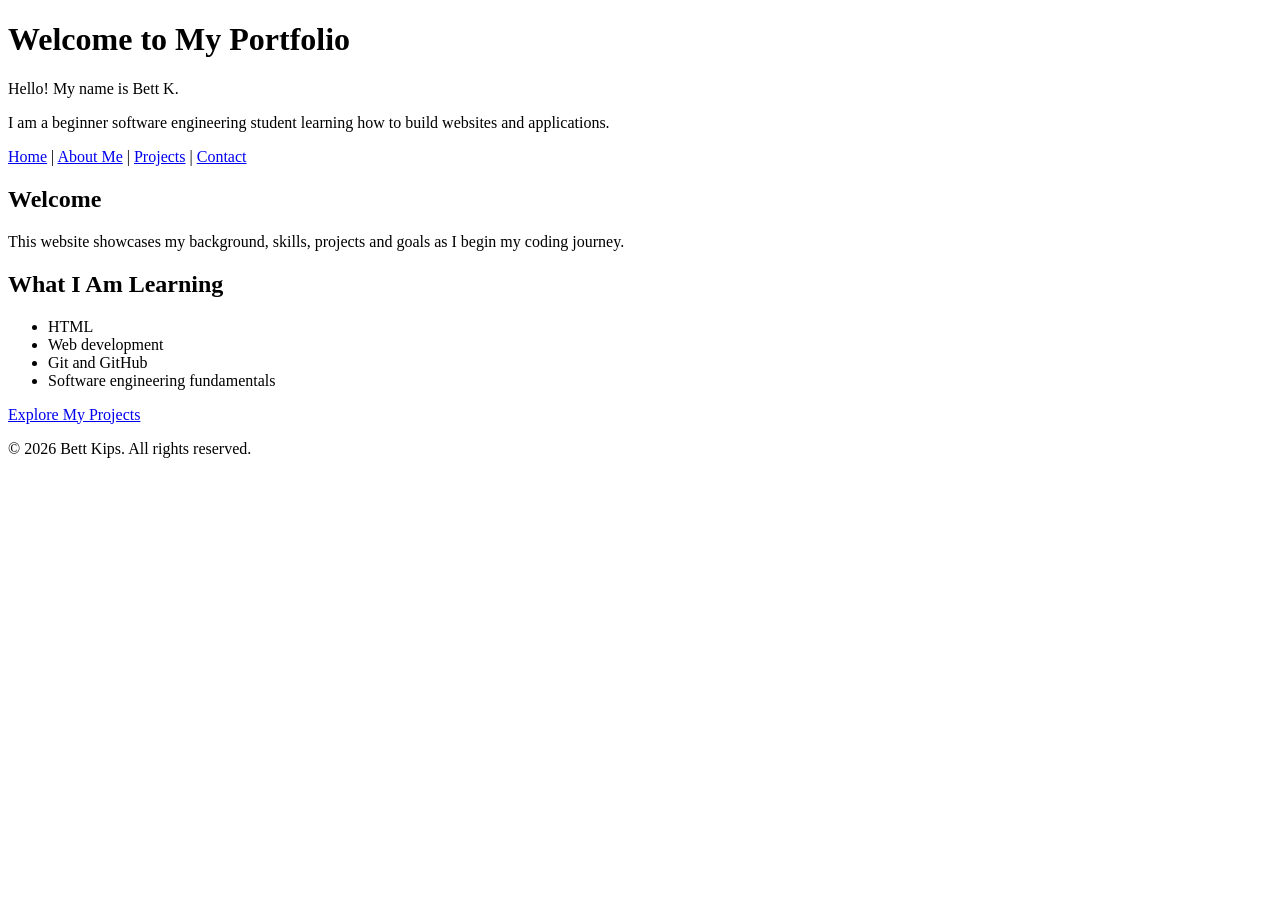
==== index.html @ f544eda3 "Build personal portfolio website" ====
<!doctype html>
<html lang="en">
  <head>
    <meta charset="UTF-8" />
    <meta name="viewport" content="width=device-width, initial-scale=1.0" />
    <title>My Portfolio | Home</title>
  </head>
  <body>
    <header>
      <h1>Welcome to My Portfolio</h1>
      <p>Hello! My name is Bett K.</p>
      <p>
        I am a beginner software engineering student learning how to build
        websites and applications.
      </p>
    </header>

    <nav>
      <a href="index.html">Home</a> | <a href="about.html">About Me</a> |
      <a href="projects.html">Projects</a> |
      <a href="contact.html">Contact</a>
    </nav>

    <main>
      <h2>Welcome</h2>
      <p>
        This website showcases my background, skills, projects and goals as I
        begin my coding journey.
      </p>

      <h2>What I Am Learning</h2>
      <ul>
        <li>HTML</li>
        <li>Web development</li>
        <li>Git and GitHub</li>
        <li>Software engineering fundamentals</li>
      </ul>

      <p><a href="projects.html">Explore My Projects</a></p>
    </main>

    <footer>
      <p>&copy; 2026 Bett Kips. All rights reserved.</p>
    </footer>
  </body>
</html>
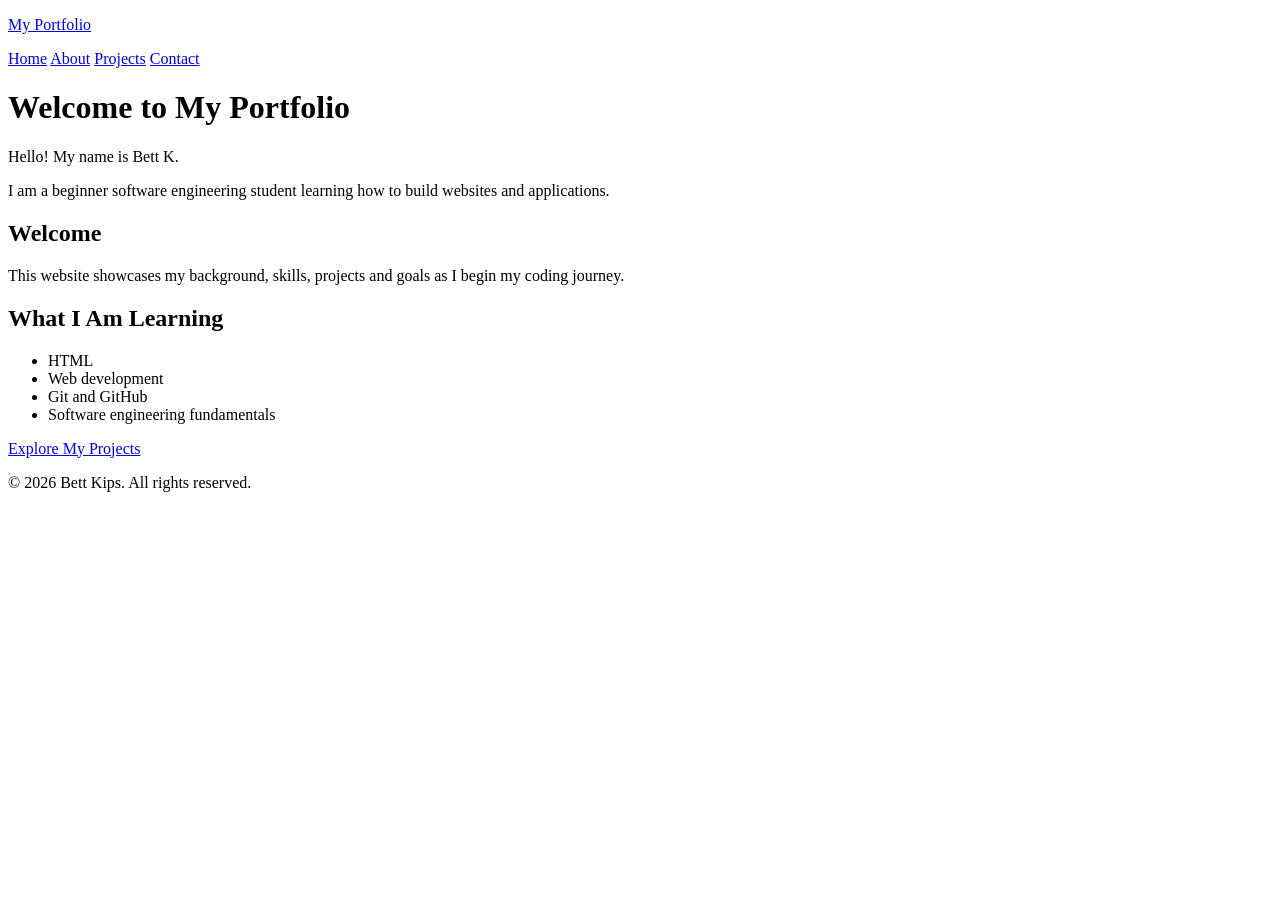
==== commit 38e0c9f5: "styles shared header naviagtion and footer" ====
--- a/index.html
+++ b/index.html
@@ -3,44 +3,63 @@
   <head>
     <meta charset="UTF-8" />
     <meta name="viewport" content="width=device-width, initial-scale=1.0" />
-    <title>My Portfolio | Home</title>
+    <title>Welcome to Bett's Portfolio</title>
+    <link rel="stylesheet" href="css/styles.css" />
   </head>
+
   <body>
-    <header>
-      <h1>Welcome to My Portfolio</h1>
-      <p>Hello! My name is Bett K.</p>
-      <p>
-        I am a beginner software engineering student learning how to build
-        websites and applications.
-      </p>
+    <!-- Shared Header -->
+    <header class="site-header">
+      <div class="container">
+        <p class="site-title">
+          <a href="index.html">My Portfolio</a>
+        </p>
+
+        <nav class="site-nav" aria-label="Main navigation">
+          <a href="index.html">Home</a>
+          <a href="about.html">About</a>
+          <a href="projects.html">Projects</a>
+          <a href="contact.html">Contact</a>
+        </nav>
+      </div>
     </header>
 
-    <nav>
-      <a href="index.html">Home</a> | <a href="about.html">About Me</a> |
-      <a href="projects.html">Projects</a> |
-      <a href="contact.html">Contact</a>
-    </nav>
+    <!-- Main Content -->
+    <main>
+      <div class="container">
+        <h1>Welcome to My Portfolio</h1>
+        <p>Hello! My name is Bett K.</p>
 
-    <main>
-      <h2>Welcome</h2>
-      <p>
-        This website showcases my background, skills, projects and goals as I
-        begin my coding journey.
-      </p>
+        <p>
+          I am a beginner software engineering student learning how to build
+          websites and applications.
+        </p>
 
-      <h2>What I Am Learning</h2>
-      <ul>
-        <li>HTML</li>
-        <li>Web development</li>
-        <li>Git and GitHub</li>
-        <li>Software engineering fundamentals</li>
-      </ul>
+        <h2>Welcome</h2>
+        <p>
+          This website showcases my background, skills, projects and goals as I
+          begin my coding journey.
+        </p>
 
-      <p><a href="projects.html">Explore My Projects</a></p>
+        <h2>What I Am Learning</h2>
+        <ul>
+          <li>HTML</li>
+          <li>Web development</li>
+          <li>Git and GitHub</li>
+          <li>Software engineering fundamentals</li>
+        </ul>
+
+        <p>
+          <a href="projects.html">Explore My Projects</a>
+        </p>
+      </div>
     </main>
 
-    <footer>
-      <p>&copy; 2026 Bett Kips. All rights reserved.</p>
+    <!-- Shared Footer -->
+    <footer class="site-footer">
+      <div class="container">
+        <p>&copy; 2026 Bett Kips. All rights reserved.</p>
+      </div>
     </footer>
   </body>
 </html>
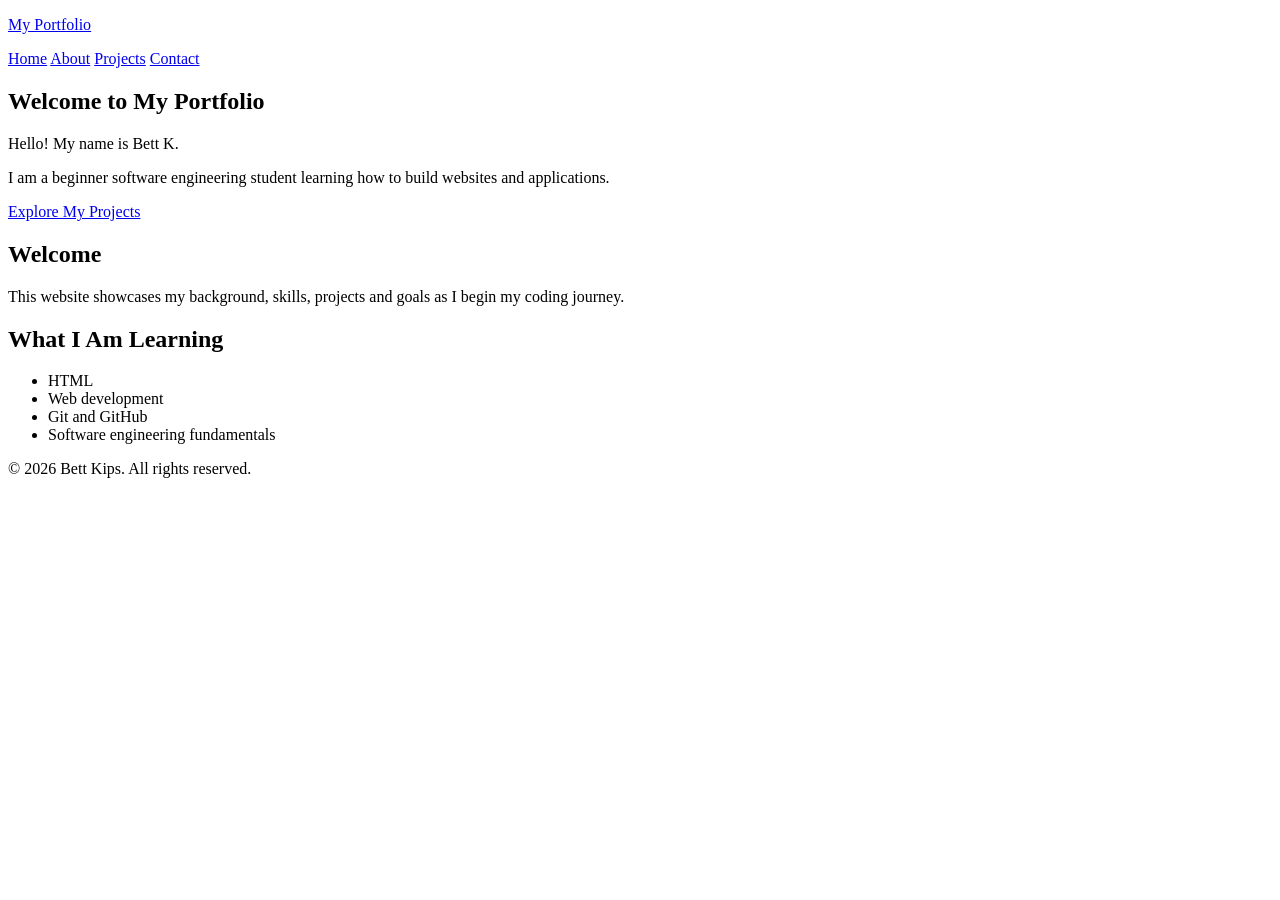
==== commit a9b5fa4a: "styles home and about pages" ====
--- a/index.html
+++ b/index.html
@@ -26,33 +26,41 @@
 
     <!-- Main Content -->
     <main>
-      <div class="container">
-        <h1>Welcome to My Portfolio</h1>
-        <p>Hello! My name is Bett K.</p>
+      <!-- Introduction Hero Section -->
+      <section class="hero">
+        <div class="container">
+          <h1>Welcome to My Portfolio</h1>
+          <p>Hello! My name is Bett K.</p>
 
-        <p>
-          I am a beginner software engineering student learning how to build
-          websites and applications.
-        </p>
+          <p>
+            I am a beginner software engineering student learning how to build
+            websites and applications.
+          </p>
 
-        <h2>Welcome</h2>
-        <p>
-          This website showcases my background, skills, projects and goals as I
-          begin my coding journey.
-        </p>
+          <p>
+            <a class="button" href="projects.html">Explore My Projects</a>
+          </p>
+        </div>
+      </section>
 
-        <h2>What I Am Learning</h2>
-        <ul>
-          <li>HTML</li>
-          <li>Web development</li>
-          <li>Git and GitHub</li>
-          <li>Software engineering fundamentals</li>
-        </ul>
+      <!-- Other Home Page Content -->
+      <section>
+        <div class="container">
+          <h2>Welcome</h2>
+          <p>
+            This website showcases my background, skills, projects and goals as
+            I begin my coding journey.
+          </p>
 
-        <p>
-          <a href="projects.html">Explore My Projects</a>
-        </p>
-      </div>
+          <h2>What I Am Learning</h2>
+          <ul>
+            <li>HTML</li>
+            <li>Web development</li>
+            <li>Git and GitHub</li>
+            <li>Software engineering fundamentals</li>
+          </ul>
+        </div>
+      </section>
     </main>
 
     <!-- Shared Footer -->
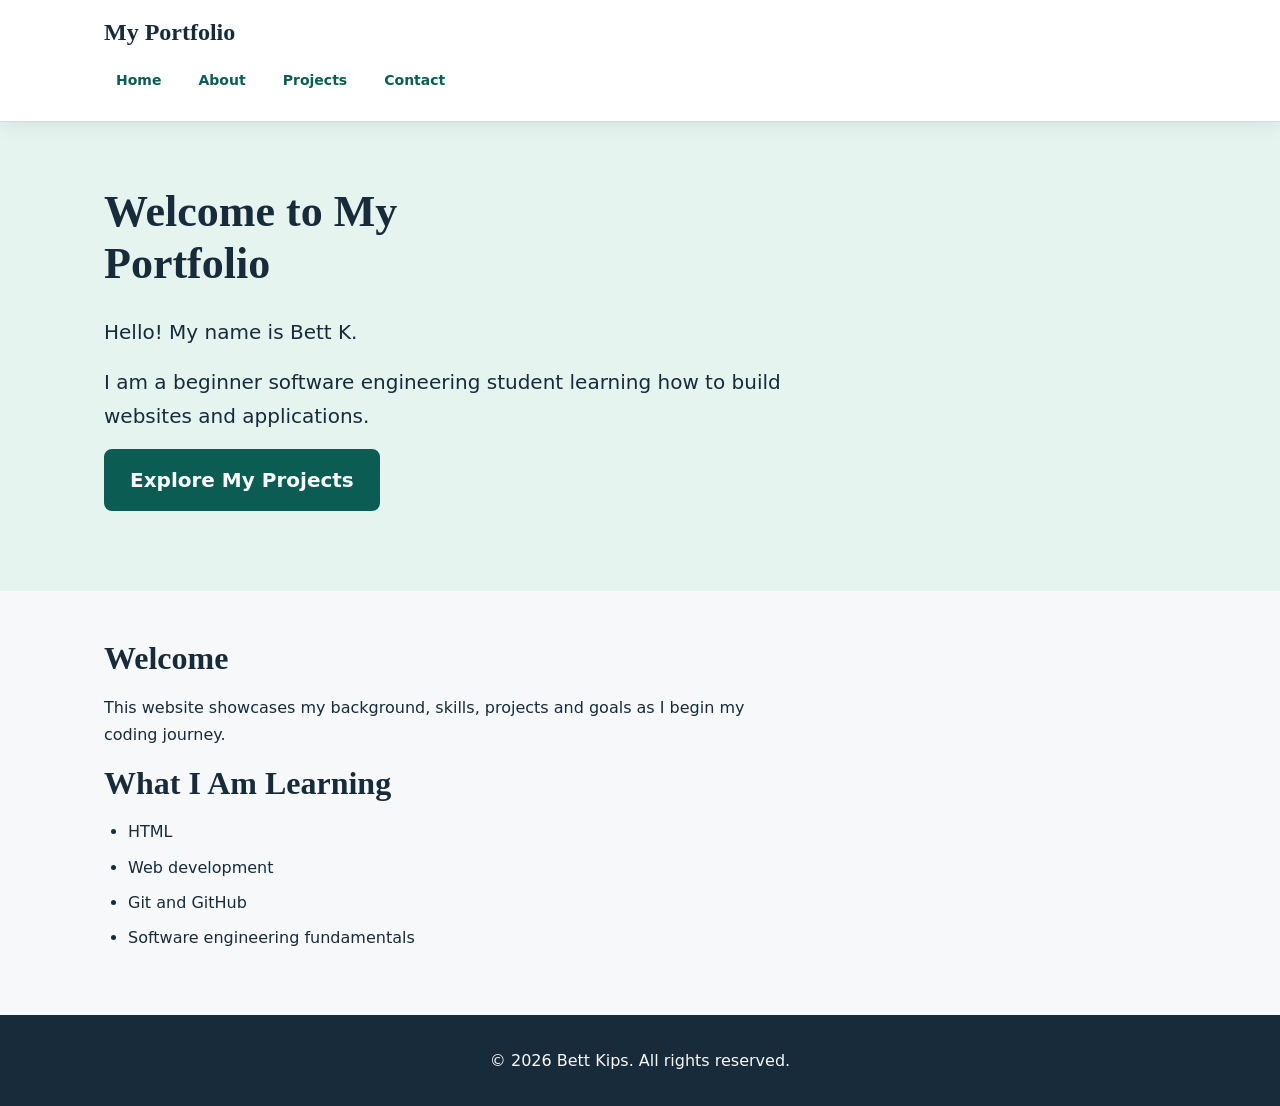
==== commit ee73f2d9: "fix stylesheet paths across portfolio pages" ====
--- a/index.html
+++ b/index.html
@@ -4,7 +4,7 @@
     <meta charset="UTF-8" />
     <meta name="viewport" content="width=device-width, initial-scale=1.0" />
     <title>Welcome to Bett's Portfolio</title>
-    <link rel="stylesheet" href="css/styles.css" />
+    <link rel="stylesheet" href="styles.css" />
   </head>
 
   <body>
--- a/styles.css
+++ b/styles.css
@@ -0,0 +1,433 @@
+/* 1. DESIGN TOKENS */
+:root {
+  /* Colours */
+  --color-primary: #0b5d54;
+  --color-primary-dark: #08463f;
+  --color-text: #172b3a;
+  --color-muted: #4b5965;
+  --color-background: #f7f8fa;
+  --color-surface: #ffffff;
+  --color-featured: #e6f4ef;
+  --color-accent: #f2c14e;
+  --color-footer: #172b3a;
+  --color-footer-text: #f7f8fa;
+  --color-border: #d4dce2;
+
+  /* Typography scale */
+  --font-xs: 0.75rem;
+  --font-sm: 0.875rem;
+  --font-base: 1rem;
+  --font-lg: 1.25rem;
+  --font-xl: 1.5rem;
+  --font-2xl: 2rem;
+  --font-3xl: 2.75rem;
+
+  /* Spacing scale */
+  --space-1: 0.25rem;
+  --space-2: 0.5rem;
+  --space-3: 0.75rem;
+  --space-4: 1rem;
+  --space-6: 1.5rem;
+  --space-8: 2rem;
+  --space-12: 3rem;
+  --space-16: 4rem;
+
+  /* Layout */
+  --container-width: 70rem;
+  --content-width: 65ch;
+  --radius: 0.75rem;
+  --shadow: 0 0.25rem 1rem rgb(23 43 58 / 8%);
+
+  /* Fonts */
+  --font-body:
+    system-ui, -apple-system, BlinkMacSystemFont, "Segoe UI", sans-serif;
+  --font-heading: Georgia, "Times New Roman", serif;
+
+  /* Motion */
+  --transition: 180ms ease;
+}
+
+/* 2. RESET */
+*,
+*::before,
+*::after {
+  box-sizing: border-box;
+}
+
+html {
+  scroll-padding-top: 7rem;
+}
+
+body {
+  margin: 0;
+  font-family: var(--font-body);
+  font-size: var(--font-base);
+  line-height: 1.7;
+  color: var(--color-text);
+  background: var(--color-background);
+  overflow-wrap: anywhere;
+}
+
+img,
+video {
+  display: block;
+  max-width: 100%;
+  height: auto;
+}
+
+input,
+textarea,
+select,
+button {
+  font: inherit;
+}
+
+/* 3. TYPOGRAPHY */
+h1,
+h2,
+h3,
+h4 {
+  margin-top: 0;
+  margin-bottom: var(--space-4);
+  font-family: var(--font-heading);
+  line-height: 1.2;
+  color: var(--color-text);
+  overflow-wrap: anywhere;
+}
+
+h1 {
+  font-size: var(--font-3xl);
+}
+
+h2 {
+  font-size: var(--font-2xl);
+}
+
+h3 {
+  font-size: var(--font-xl);
+}
+
+h4 {
+  font-size: var(--font-lg);
+}
+
+p {
+  max-width: var(--content-width);
+  margin-top: 0;
+  margin-bottom: var(--space-4);
+}
+
+ul,
+ol {
+  padding-left: var(--space-6);
+}
+
+li {
+  margin-bottom: var(--space-2);
+}
+
+small,
+.text-muted {
+  color: var(--color-muted);
+}
+
+a {
+  color: var(--color-primary);
+  text-underline-offset: 0.2em;
+  transition: color var(--transition);
+}
+
+a:hover {
+  color: var(--color-primary-dark);
+}
+
+a:focus-visible,
+button:focus-visible,
+input:focus-visible,
+textarea:focus-visible,
+select:focus-visible {
+  outline: 3px solid var(--color-primary);
+  outline-offset: 3px;
+}
+
+/* 4. SHARED LAYOUT */
+.container {
+  width: 100%;
+  max-width: var(--container-width);
+  margin: 0 auto;
+  padding-right: var(--space-6);
+  padding-left: var(--space-6);
+}
+
+section {
+  padding-top: var(--space-12);
+  padding-bottom: var(--space-12);
+  scroll-margin-top: 7rem;
+}
+
+.section-heading {
+  margin-bottom: var(--space-6);
+}
+
+.site-header {
+  position: sticky;
+  top: 0;
+  z-index: 10;
+  background: var(--color-surface);
+  border-bottom: 1px solid var(--color-border);
+  box-shadow: var(--shadow);
+}
+
+.site-header .container {
+  padding-top: var(--space-3);
+  padding-bottom: var(--space-3);
+}
+
+.site-title {
+  margin-bottom: var(--space-2);
+  font-family: var(--font-heading);
+  font-size: var(--font-xl);
+  font-weight: 700;
+}
+
+.site-title a {
+  color: var(--color-text);
+  text-decoration: none;
+}
+
+.site-nav a {
+  display: inline-block;
+  margin-right: var(--space-2);
+  margin-bottom: var(--space-2);
+  padding: var(--space-2) var(--space-3);
+  border-radius: 0.375rem;
+  font-size: var(--font-sm);
+  font-weight: 600;
+  text-decoration: none;
+}
+
+.site-nav a:hover,
+.site-nav a:focus-visible {
+  color: var(--color-primary-dark);
+  background: var(--color-featured);
+}
+
+main {
+  min-height: 60vh;
+}
+
+.site-footer {
+  padding: var(--space-8) var(--space-4);
+  color: var(--color-footer-text);
+  background: var(--color-footer);
+  text-align: center;
+}
+
+.site-footer p {
+  margin: 0 auto;
+}
+
+.site-footer a {
+  color: var(--color-footer-text);
+}
+
+.site-footer a:hover {
+  color: var(--color-accent);
+}
+
+/* 5. HOME PAGE */
+.hero {
+  padding-top: var(--space-16);
+  padding-bottom: var(--space-16);
+  background: var(--color-featured);
+}
+
+.hero h1 {
+  max-width: 18ch;
+  margin-bottom: var(--space-6);
+}
+
+.hero p {
+  max-width: 60ch;
+  font-size: var(--font-lg);
+}
+
+.hero img {
+  margin-top: var(--space-6);
+  border-radius: var(--radius);
+}
+
+/* 6. ABOUT PAGE */
+.about-content {
+  max-width: var(--content-width);
+  margin: 0 auto;
+}
+
+.about-content img {
+  margin-bottom: var(--space-6);
+  border-radius: var(--radius);
+}
+
+/* 7. PROJECT CARDS */
+.project-list {
+  display: flex;
+  flex-wrap: wrap;
+  gap: var(--space-6);
+  align-items: stretch;
+}
+
+.project-card {
+  position: relative;
+  flex: 1 1 18rem;
+  min-width: 0;
+  padding: var(--space-8) var(--space-6) var(--space-6);
+  border: 1px solid var(--color-border);
+  border-radius: var(--radius);
+  background: var(--color-surface);
+  box-shadow: var(--shadow);
+  transition:
+    transform var(--transition),
+    box-shadow var(--transition);
+}
+
+.project-card:hover {
+  transform: translateY(-3px);
+  box-shadow: 0 0.5rem 1.5rem rgb(23 43 58 / 12%);
+}
+
+.project-card h2,
+.project-card h3 {
+  margin-top: var(--space-4);
+}
+
+.project-card p {
+  max-width: var(--content-width);
+}
+
+.project-card img {
+  width: 100%;
+  margin-bottom: var(--space-4);
+  border-radius: 0.5rem;
+}
+
+.badge {
+  position: absolute;
+  top: var(--space-3);
+  right: var(--space-3);
+  max-width: calc(100% - 2rem);
+  padding: var(--space-1) var(--space-3);
+  border-radius: 999px;
+  color: var(--color-text);
+  background: var(--color-accent);
+  font-size: var(--font-xs);
+  font-weight: 700;
+}
+/* Project images */
+.project-image {
+  margin: var(--space-4) 0;
+  border-radius: var(--radius);
+}
+
+/* Project summary table */
+.project-table {
+  width: 100%;
+  border-collapse: collapse;
+  margin: var(--space-6) 0;
+  background: var(--color-surface);
+}
+
+.project-table caption {
+  font-weight: 700;
+  margin-bottom: var(--space-3);
+}
+
+.project-table th,
+.project-table td {
+  border: 1px solid var(--color-border);
+  padding: var(--space-3);
+  text-align: left;
+}
+
+.project-table th {
+  color: var(--color-text);
+  background: var(--color-featured);
+}
+
+/* 8. BUTTONS */
+.button {
+  display: inline-block;
+  max-width: 100%;
+  padding: var(--space-3) var(--space-6);
+  border: 2px solid var(--color-primary);
+  border-radius: 0.5rem;
+  color: #ffffff;
+  background: var(--color-primary);
+  font-weight: 700;
+  text-align: center;
+  text-decoration: none;
+  cursor: pointer;
+  transition:
+    background-color var(--transition),
+    border-color var(--transition),
+    color var(--transition);
+}
+
+.button:hover {
+  border-color: var(--color-primary-dark);
+  color: #ffffff;
+  background: var(--color-primary-dark);
+}
+
+.button:focus-visible {
+  outline: 3px solid var(--color-primary-dark);
+  outline-offset: 3px;
+}
+
+/* 9. CONTACT FORM */
+.contact-form {
+  width: 100%;
+  max-width: 40rem;
+}
+
+.contact-form label {
+  display: block;
+  margin-bottom: var(--space-2);
+  font-weight: 600;
+}
+
+.contact-form input,
+.contact-form textarea,
+.contact-form select {
+  display: block;
+  width: 100%;
+  max-width: 100%;
+  margin-bottom: var(--space-6);
+  padding: var(--space-3);
+  border: 1px solid var(--color-muted);
+  border-radius: 0.375rem;
+  color: var(--color-text);
+  background: var(--color-surface);
+}
+
+.contact-form textarea {
+  min-height: 8rem;
+  resize: vertical;
+}
+
+.contact-form input:focus-visible,
+.contact-form textarea:focus-visible,
+.contact-form select:focus-visible {
+  border-color: var(--color-primary);
+}
+
+/* 10. REDUCED MOTION */
+@media (prefers-reduced-motion: reduce) {
+  *,
+  *::before,
+  *::after {
+    scroll-behavior: auto !important;
+    animation-duration: 0.01ms !important;
+    animation-iteration-count: 1 !important;
+    transition-duration: 0.01ms !important;
+  }
+}
